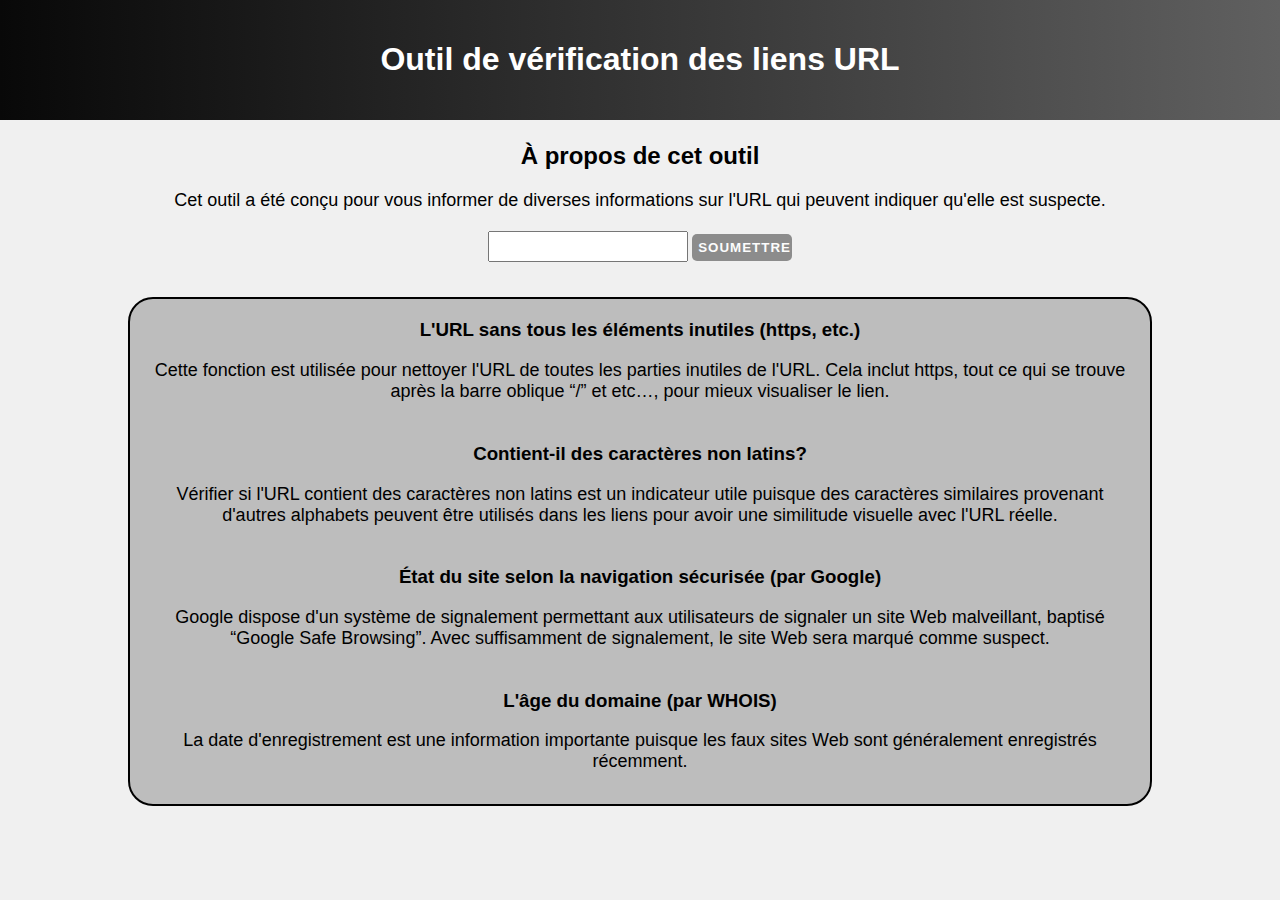
==== index.html @ d92bb38e "Basically replaced all the work that Lenny did XD" ====
<!DOCTYPE html>
<html lang="en">
<head>
    <meta charset="UTF-8">
    <meta name="viewport" content="width=device-width, initial-scale=1.0">
    <link rel="stylesheet" type="text/css" href="style.css">
    <title></title>
</head>
<body>

<header>
    <h1>Outil de vérification des liens URL</h1>
</header>

<section id="intro">
    <h2>À propos de cet outil</h2>
    <p>Cet outil a été conçu pour vous informer de diverses informations sur l'URL qui peuvent indiquer qu'elle est suspecte.</p>
</section>


<form id="URL_Form" onsubmit="event.preventDefault(); processInput();">
    <label for="entered_url"></label><input type="text" id="entered_url">
    <input type="submit" value="Soumettre">
</form>

<div id="mainresults">
    <section>
        <h3>L'URL sans tous les éléments inutiles (https, etc.)</h3>
        <p>Cette fonction est utilisée pour nettoyer l'URL de toutes les parties inutiles de l'URL. Cela inclut https, tout ce qui se trouve après la barre oblique “/” et etc…, pour mieux visualiser le lien.</p>
        <p id="clean_url"></p>
    </section>

    <section>
        <h3>Contient-il des caractères non latins?</h3>
        <p>Vérifier si l'URL contient des caractères non latins est un indicateur utile puisque des caractères similaires provenant d'autres alphabets peuvent être utilisés dans les liens pour avoir une similitude visuelle avec l'URL réelle.</p>
        <p id="non_latin"></p>
    </section>

    <section>
        <h3>État du site selon la navigation sécurisée (par Google)</h3>
        <p>Google dispose d'un système de signalement permettant aux utilisateurs de signaler un site Web malveillant, baptisé “Google Safe Browsing”. Avec suffisamment de signalement, le site Web sera marqué comme suspect.</p>
        <p id="GoogleSafeBrowsing_Result"></p>
    </section>

    <section>
        <h3>L'âge du domaine (par WHOIS)</h3>
        <p>La date d'enregistrement est une information importante puisque les faux sites Web sont généralement enregistrés récemment.</p>
        <p id="whois_result"></p>
    </section>
</div>

<script src="javascript.js"></script>

<!-- <footer>
    <p>Fait par Eric Catraniuc et Anas Issa pour l'Expo Science de 2024.</p>
</footer> -->

</body>
</html>
---- style.css ----
body {
    font-family: Arial, sans-serif;
    margin: 0;
    padding: 0;
    background-color: #f0f0f0;
}
header {
    background: rgb(8,8,8);
    background: linear-gradient(90deg, rgba(8,8,8,1) 0%, rgba(96,96,96,1) 100%);
    color: #fff;
    padding: 20px;
    text-align: center;
}
section {
    padding: 2px;
    text-align: center;
}
#mainresults {
    float:left;
    border-width:2px;
    border-style:solid;
    border-color:black;
    background-color: rgb(189, 189, 189);
    border-radius: 25px;
    margin: 35px 10%;
    padding-left: 12px;
    padding-right: 12px;
    padding-bottom: 12px;
    position: static;
}
/* footer {
    background-color: #333;
    color: #fff;
    text-align: center;
    position: absolute;
    bottom: 0;
    width: 100%;
    box-sizing: border-box;
} */
#URL_Form {
    text-align: center;
}
#clean_url, #non_latin, #GoogleSafeBrowsing_Result, #whois_result {
    text-align: center;
    width: 100%;
}
p {
    font-size: large;
}
input[type=text] {
    padding: 5px;
    width: 200px;
    box-sizing: border-box;
}
input[type="submit"] {
    --bg: #747474;
    --text-color: #fff;
    position: relative;
    width: 100px;
    border: none;
    background: var(--bg);
    color: var(--text-color);
    padding: 6px;
    font-weight: bold;
    text-transform: uppercase;
    transition: 0.2s;
    border-radius: 5px;
    opacity: 0.8;
    letter-spacing: 1px;
}
input[type="submit"]:hover {
    opacity: 1;
}
input[type="submit"]:active {
    top: 4px;
}
#entered_url {
    font-size: 15px;
}
#Tools_description{
    float: right;
    margin-left: 3%;
    margin-right: 7%;
    text-align: left;
    position: sticky;
}
#description {
    padding-top: 20px;
}
#intro {
    margin-left: 2%;
    margin-right: 2%;
}
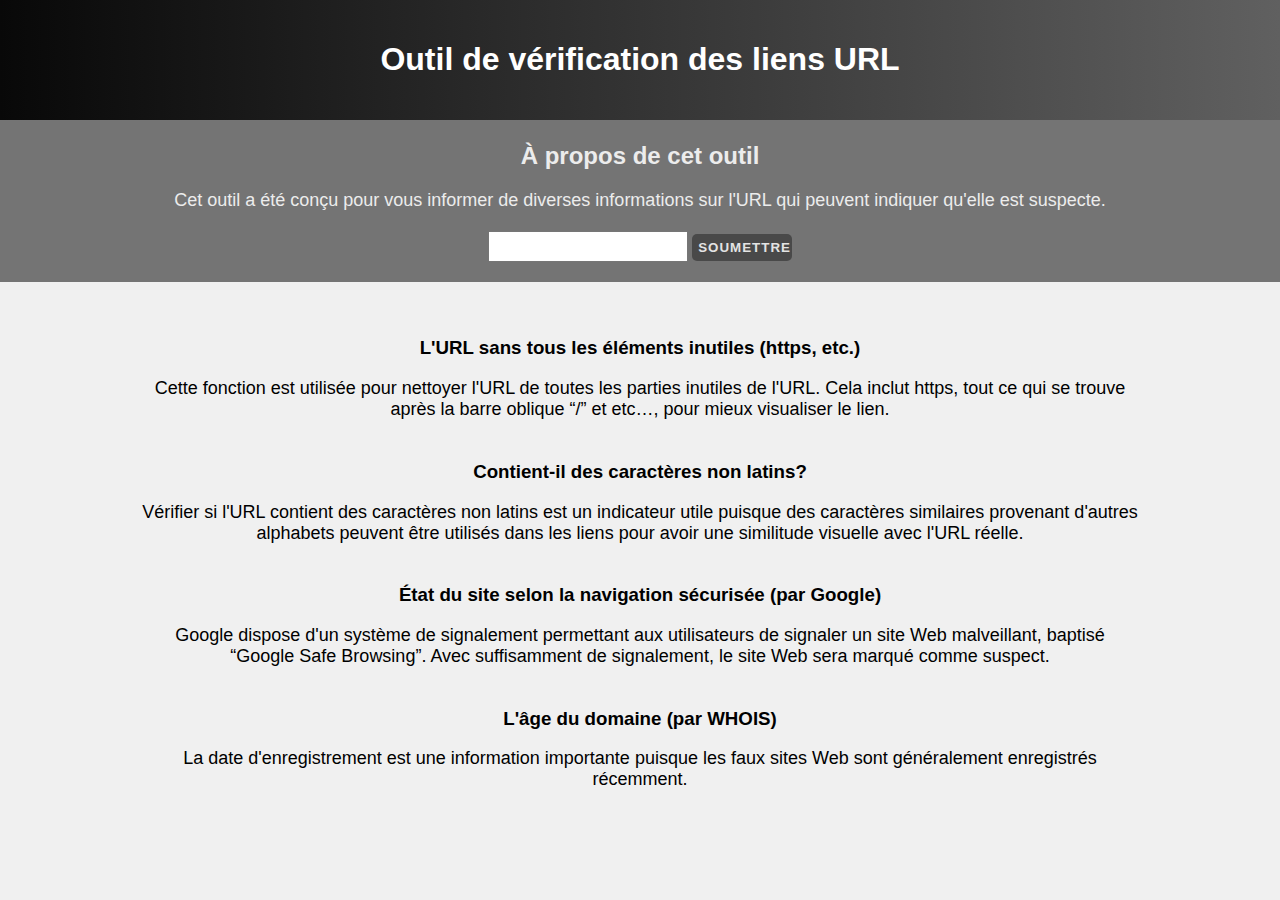
==== commit 17750d3f: "changed the look of the website" ====
--- a/index.html
+++ b/index.html
@@ -11,18 +11,20 @@
 <header>
     <h1>Outil de vérification des liens URL</h1>
 </header>
-
-<section id="intro">
-    <h2>À propos de cet outil</h2>
-    <p>Cet outil a été conçu pour vous informer de diverses informations sur l'URL qui peuvent indiquer qu'elle est suspecte.</p>
-</section>
+<div id="secondbackground">
+    <section id="intro">
+        <h2>À propos de cet outil</h2>
+        <p>Cet outil a été conçu pour vous informer de diverses informations sur l'URL qui peuvent indiquer qu'elle est suspecte.</p>
+    </section>
 
 
-<form id="URL_Form" onsubmit="event.preventDefault(); processInput();">
-    <label for="entered_url"></label><input type="text" id="entered_url">
-    <input type="submit" value="Soumettre">
-</form>
-
+    <form id="URL_Form" onsubmit="event.preventDefault(); processInput();">
+        <label for="entered_url">
+        </label>
+        <input type="text" id="entered_url">
+        <input type="submit" value="Soumettre">
+    </form>
+</div>
 <div id="mainresults">
     <section>
         <h3>L'URL sans tous les éléments inutiles (https, etc.)</h3>
@@ -49,6 +51,10 @@
     </section>
 </div>
 
+<div id="Tools_description">
+</div>
+
+
 <script src="javascript.js"></script>
 
 <!-- <footer>
--- a/style.css
+++ b/style.css
@@ -17,11 +17,11 @@
 }
 #mainresults {
     float:left;
-    border-width:2px;
+    /* border-width:2px;
     border-style:solid;
     border-color:black;
     background-color: rgb(189, 189, 189);
-    border-radius: 25px;
+    border-radius: 25px; */
     margin: 35px 10%;
     padding-left: 12px;
     padding-right: 12px;
@@ -53,7 +53,7 @@
     box-sizing: border-box;
 }
 input[type="submit"] {
-    --bg: #747474;
+    --bg: #3f3f3f;
     --text-color: #fff;
     position: relative;
     width: 100px;
@@ -90,4 +90,9 @@
 #intro {
     margin-left: 2%;
     margin-right: 2%;
+    color: #ececec;
+}
+#secondbackground {
+    background-color: #747474;
+    padding-bottom: 20px;
 }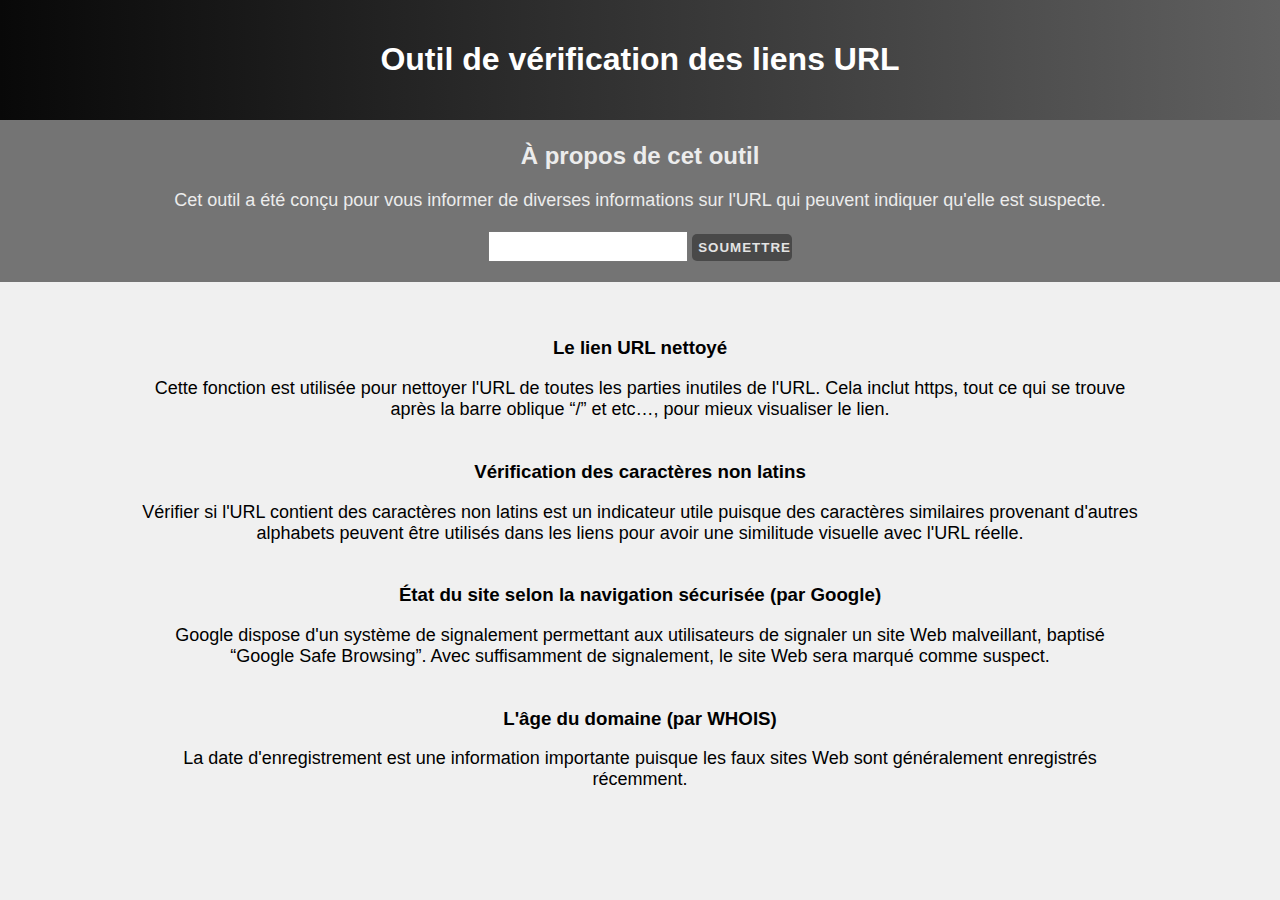
==== commit d105057e: "changed text" ====
--- a/index.html
+++ b/index.html
@@ -27,13 +27,13 @@
 </div>
 <div id="mainresults">
     <section>
-        <h3>L'URL sans tous les éléments inutiles (https, etc.)</h3>
+        <h3>Le lien URL nettoyé</h3>
         <p>Cette fonction est utilisée pour nettoyer l'URL de toutes les parties inutiles de l'URL. Cela inclut https, tout ce qui se trouve après la barre oblique “/” et etc…, pour mieux visualiser le lien.</p>
         <p id="clean_url"></p>
     </section>
 
     <section>
-        <h3>Contient-il des caractères non latins?</h3>
+        <h3>Vérification des caractères non latins</h3>
         <p>Vérifier si l'URL contient des caractères non latins est un indicateur utile puisque des caractères similaires provenant d'autres alphabets peuvent être utilisés dans les liens pour avoir une similitude visuelle avec l'URL réelle.</p>
         <p id="non_latin"></p>
     </section>
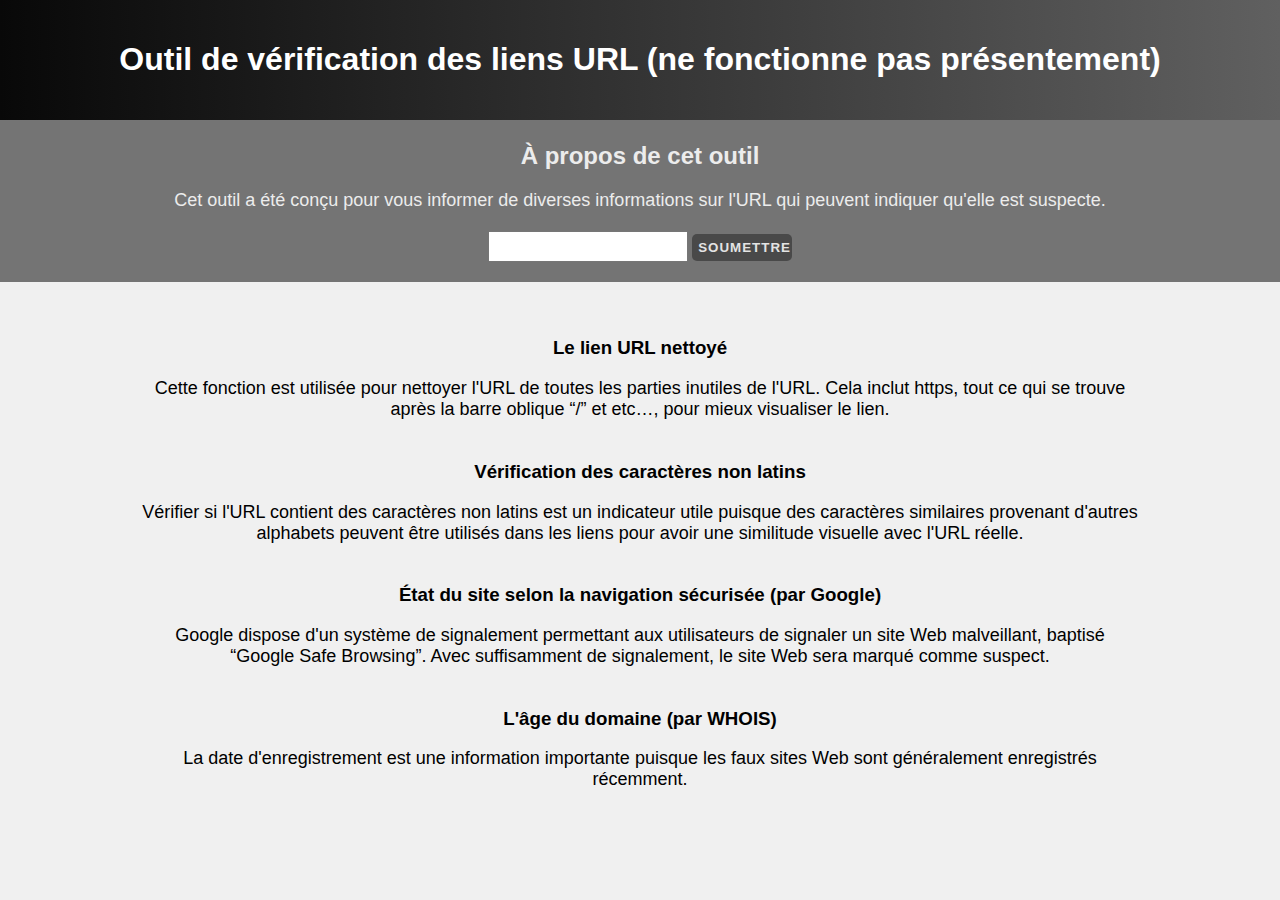
==== commit a94ff055: "Updated read-me and text on the website" ====
--- a/index.html
+++ b/index.html
@@ -9,14 +9,13 @@
 <body>
 
 <header>
-    <h1>Outil de vérification des liens URL</h1>
+    <h1>Outil de vérification des liens URL (ne fonctionne pas présentement)</h1>
 </header>
 <div id="secondbackground">
     <section id="intro">
         <h2>À propos de cet outil</h2>
         <p>Cet outil a été conçu pour vous informer de diverses informations sur l'URL qui peuvent indiquer qu'elle est suspecte.</p>
     </section>
-
 
     <form id="URL_Form" onsubmit="event.preventDefault(); processInput();">
         <label for="entered_url">
@@ -51,15 +50,7 @@
     </section>
 </div>
 
-<div id="Tools_description">
-</div>
-
-
 <script src="javascript.js"></script>
-
-<!-- <footer>
-    <p>Fait par Eric Catraniuc et Anas Issa pour l'Expo Science de 2024.</p>
-</footer> -->
 
 </body>
 </html>
